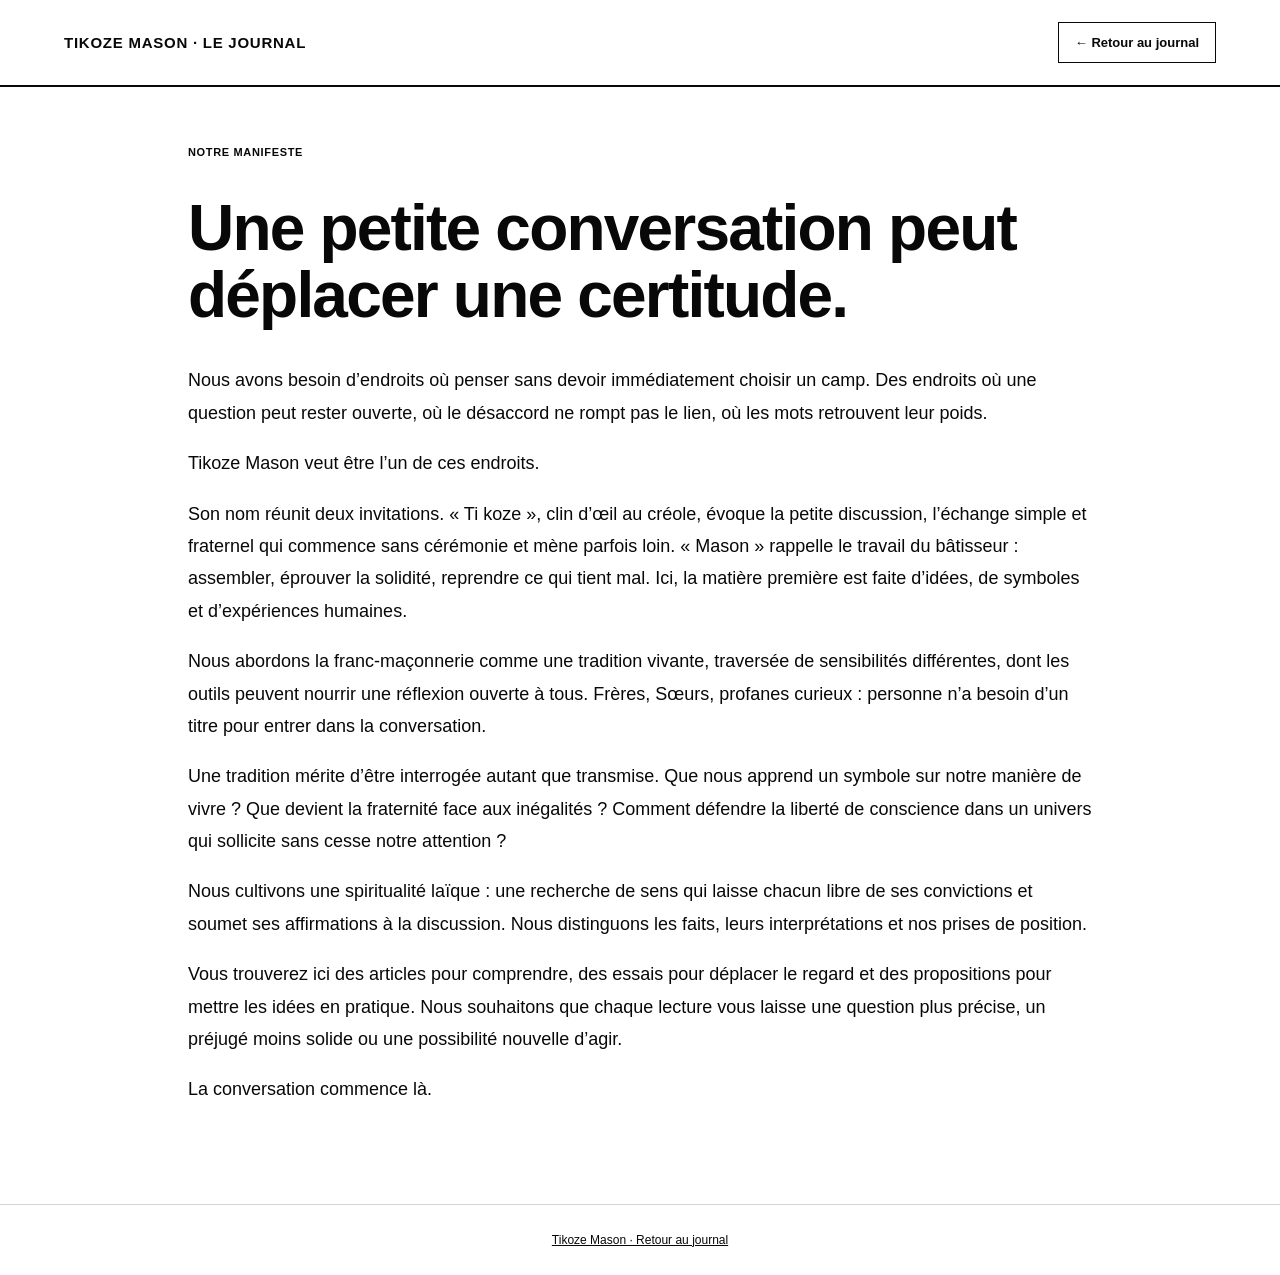
==== articles/about.html @ 8cde8f8d "Update navigation and publish full article pages" ====
<!DOCTYPE html>
<html lang="fr"><head><meta charset="utf-8"><meta name="viewport" content="width=device-width, initial-scale=1"><title>Une petite conversation peut déplacer une certitude. — Tikoze Mason</title><link rel="stylesheet" href="articles.css"></head>
<body><header class="article-header"><a class="brand" href="../index.html">TIKOZE MASON · LE JOURNAL</a><a class="back-link" href="../index.html">← Retour au journal</a></header><main class="reading" aria-labelledby="reader-title"><span class="eyebrow">Notre manifeste</span><h1 id="reader-title">Une petite conversation peut déplacer une certitude.</h1><p>Nous avons besoin d’endroits où penser sans devoir immédiatement choisir un camp. Des endroits où une question peut rester ouverte, où le désaccord ne rompt pas le lien, où les mots retrouvent leur poids.</p><p>Tikoze Mason veut être l’un de ces endroits.</p><p>Son nom réunit deux invitations. « Ti koze », clin d’œil au créole, évoque la petite discussion, l’échange simple et fraternel qui commence sans cérémonie et mène parfois loin. « Mason » rappelle le travail du bâtisseur : assembler, éprouver la solidité, reprendre ce qui tient mal. Ici, la matière première est faite d’idées, de symboles et d’expériences humaines.</p><p>Nous abordons la franc-maçonnerie comme une tradition vivante, traversée de sensibilités différentes, dont les outils peuvent nourrir une réflexion ouverte à tous. Frères, Sœurs, profanes curieux : personne n’a besoin d’un titre pour entrer dans la conversation.</p><p>Une tradition mérite d’être interrogée autant que transmise. Que nous apprend un symbole sur notre manière de vivre ? Que devient la fraternité face aux inégalités ? Comment défendre la liberté de conscience dans un univers qui sollicite sans cesse notre attention ?</p><p>Nous cultivons une spiritualité laïque : une recherche de sens qui laisse chacun libre de ses convictions et soumet ses affirmations à la discussion. Nous distinguons les faits, leurs interprétations et nos prises de position.</p><p>Vous trouverez ici des articles pour comprendre, des essais pour déplacer le regard et des propositions pour mettre les idées en pratique. Nous souhaitons que chaque lecture vous laisse une question plus précise, un préjugé moins solide ou une possibilité nouvelle d’agir.</p><p>La conversation commence là.</p></main><footer class="article-footer"><a href="../index.html">Tikoze Mason · Retour au journal</a></footer></body></html>
---- articles/articles.css ----
*{box-sizing:border-box}body{margin:0;background:#fff;color:#080808;font-family:Arial,Helvetica,sans-serif}a{color:inherit}a:focus-visible{outline:2px solid #080808;outline-offset:5px}.article-header{border-bottom:2px solid #080808;padding:22px max(5%,calc((100vw - 1280px)/2));display:flex;align-items:center;justify-content:space-between;gap:24px}.brand{text-decoration:none;font-size:15px;font-weight:800;letter-spacing:.05em}.back-link{font-size:13px;font-weight:700;text-decoration:none;border:1px solid #080808;padding:12px 16px;white-space:nowrap}.back-link:hover{background:#080808;color:#fff}.reading{max-width:960px;margin:auto;padding:55px 28px 80px}.eyebrow{font-size:11px;letter-spacing:.06em;text-transform:uppercase;font-weight:800}h1{font-size:clamp(34px,5vw,64px);font-weight:900;line-height:1.05;letter-spacing:-1.8px;margin:35px 0}h2{font-size:28px;line-height:1.3;margin-top:40px;letter-spacing:-.7px}p,li{font-size:18px;line-height:1.8}.lead{font-size:23px;font-weight:600;line-height:1.5;color:#555}blockquote{font-size:27px;line-height:1.35;font-weight:800;border-left:5px solid #080808;padding-left:24px;margin:30px 0}.note{font-size:13px;line-height:1.7;color:#555;border-top:1px solid #d5d5d5;padding-top:20px}.article-footer{border-top:1px solid #d5d5d5;padding:28px;text-align:center;font-size:12px}@media(max-width:580px){.article-header{padding:18px 5%;gap:14px}.brand{font-size:11px}.back-link{font-size:11px;padding:10px}.reading{padding:35px 6% 55px}h1{font-size:36px;letter-spacing:-1.2px}h2{font-size:25px}p,li{font-size:17px}.lead{font-size:20px}}
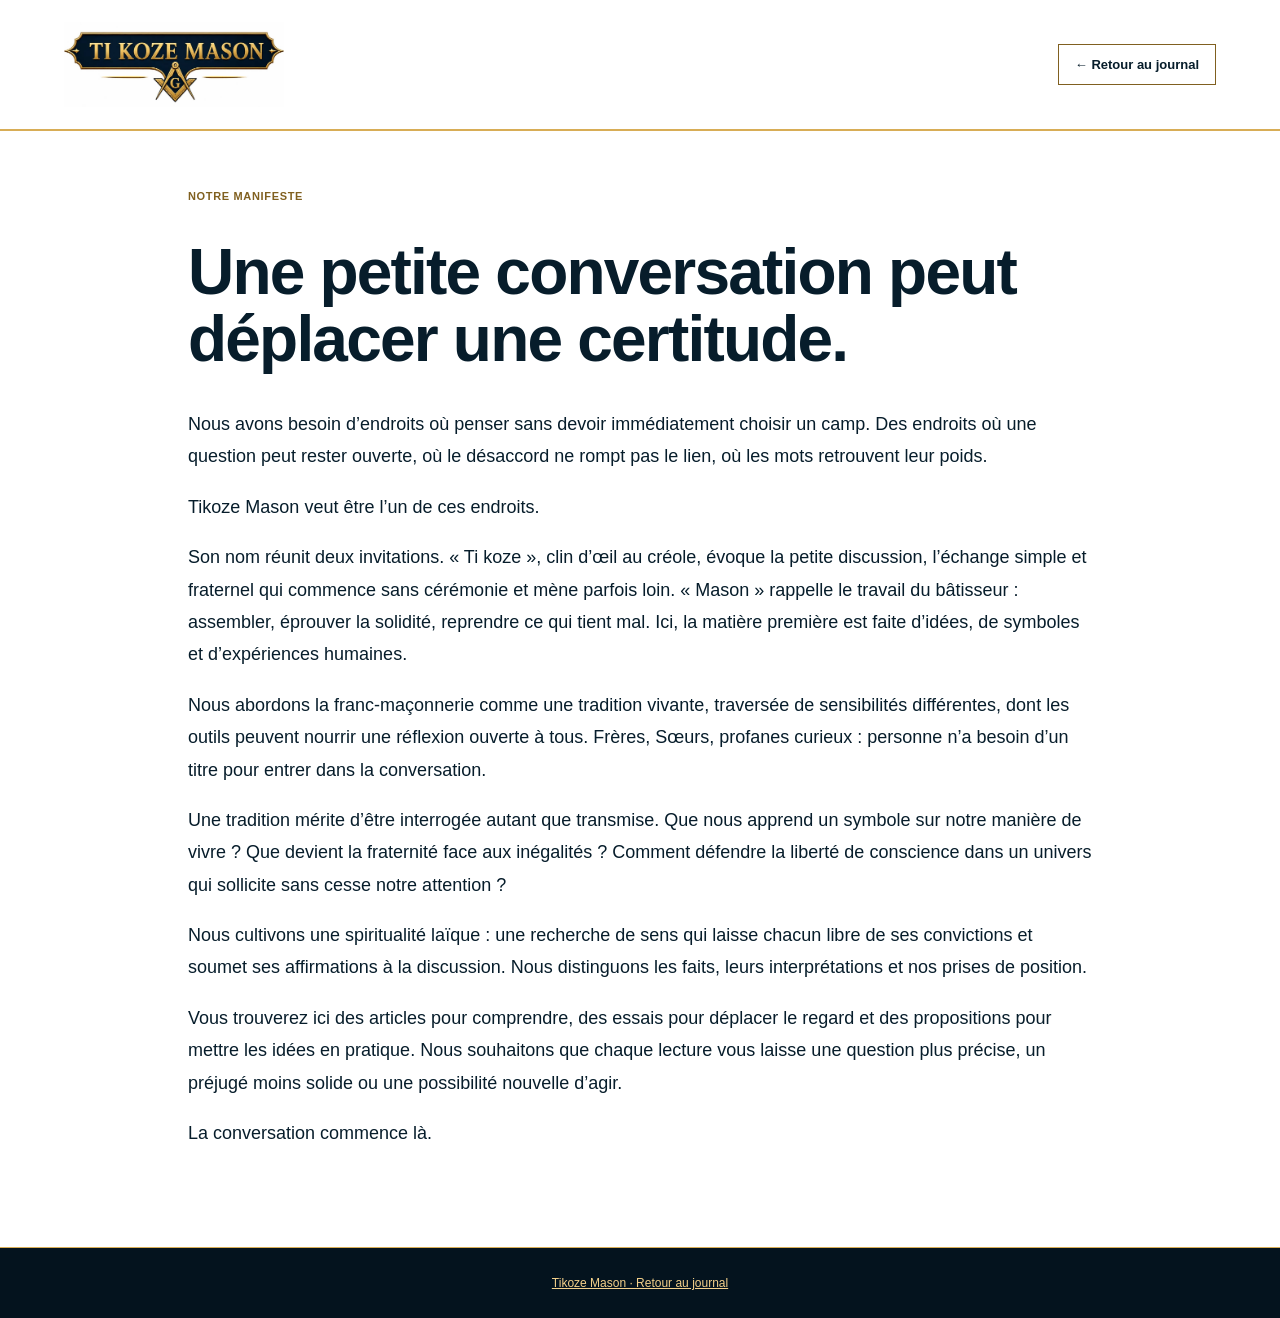
==== commit 07a6e717: "Apply navy and gold branding and updated logo" ====
--- a/articles/about.html
+++ b/articles/about.html
@@ -1,3 +1,3 @@
 <!DOCTYPE html>
 <html lang="fr"><head><meta charset="utf-8"><meta name="viewport" content="width=device-width, initial-scale=1"><title>Une petite conversation peut déplacer une certitude. — Tikoze Mason</title><link rel="stylesheet" href="articles.css"></head>
-<body><header class="article-header"><a class="brand" href="../index.html">TIKOZE MASON · LE JOURNAL</a><a class="back-link" href="../index.html">← Retour au journal</a></header><main class="reading" aria-labelledby="reader-title"><span class="eyebrow">Notre manifeste</span><h1 id="reader-title">Une petite conversation peut déplacer une certitude.</h1><p>Nous avons besoin d’endroits où penser sans devoir immédiatement choisir un camp. Des endroits où une question peut rester ouverte, où le désaccord ne rompt pas le lien, où les mots retrouvent leur poids.</p><p>Tikoze Mason veut être l’un de ces endroits.</p><p>Son nom réunit deux invitations. « Ti koze », clin d’œil au créole, évoque la petite discussion, l’échange simple et fraternel qui commence sans cérémonie et mène parfois loin. « Mason » rappelle le travail du bâtisseur : assembler, éprouver la solidité, reprendre ce qui tient mal. Ici, la matière première est faite d’idées, de symboles et d’expériences humaines.</p><p>Nous abordons la franc-maçonnerie comme une tradition vivante, traversée de sensibilités différentes, dont les outils peuvent nourrir une réflexion ouverte à tous. Frères, Sœurs, profanes curieux : personne n’a besoin d’un titre pour entrer dans la conversation.</p><p>Une tradition mérite d’être interrogée autant que transmise. Que nous apprend un symbole sur notre manière de vivre ? Que devient la fraternité face aux inégalités ? Comment défendre la liberté de conscience dans un univers qui sollicite sans cesse notre attention ?</p><p>Nous cultivons une spiritualité laïque : une recherche de sens qui laisse chacun libre de ses convictions et soumet ses affirmations à la discussion. Nous distinguons les faits, leurs interprétations et nos prises de position.</p><p>Vous trouverez ici des articles pour comprendre, des essais pour déplacer le regard et des propositions pour mettre les idées en pratique. Nous souhaitons que chaque lecture vous laisse une question plus précise, un préjugé moins solide ou une possibilité nouvelle d’agir.</p><p>La conversation commence là.</p></main><footer class="article-footer"><a href="../index.html">Tikoze Mason · Retour au journal</a></footer></body></html>
+<body><header class="article-header"><a class="brand" href="../index.html"><img class="brand-image" src="../assets/logo-tikoze-mason.jpeg" alt="Ti Koze Mason" width="1080" height="720"></a><a class="back-link" href="../index.html">← Retour au journal</a></header><main class="reading" aria-labelledby="reader-title"><span class="eyebrow">Notre manifeste</span><h1 id="reader-title">Une petite conversation peut déplacer une certitude.</h1><p>Nous avons besoin d’endroits où penser sans devoir immédiatement choisir un camp. Des endroits où une question peut rester ouverte, où le désaccord ne rompt pas le lien, où les mots retrouvent leur poids.</p><p>Tikoze Mason veut être l’un de ces endroits.</p><p>Son nom réunit deux invitations. « Ti koze », clin d’œil au créole, évoque la petite discussion, l’échange simple et fraternel qui commence sans cérémonie et mène parfois loin. « Mason » rappelle le travail du bâtisseur : assembler, éprouver la solidité, reprendre ce qui tient mal. Ici, la matière première est faite d’idées, de symboles et d’expériences humaines.</p><p>Nous abordons la franc-maçonnerie comme une tradition vivante, traversée de sensibilités différentes, dont les outils peuvent nourrir une réflexion ouverte à tous. Frères, Sœurs, profanes curieux : personne n’a besoin d’un titre pour entrer dans la conversation.</p><p>Une tradition mérite d’être interrogée autant que transmise. Que nous apprend un symbole sur notre manière de vivre ? Que devient la fraternité face aux inégalités ? Comment défendre la liberté de conscience dans un univers qui sollicite sans cesse notre attention ?</p><p>Nous cultivons une spiritualité laïque : une recherche de sens qui laisse chacun libre de ses convictions et soumet ses affirmations à la discussion. Nous distinguons les faits, leurs interprétations et nos prises de position.</p><p>Vous trouverez ici des articles pour comprendre, des essais pour déplacer le regard et des propositions pour mettre les idées en pratique. Nous souhaitons que chaque lecture vous laisse une question plus précise, un préjugé moins solide ou une possibilité nouvelle d’agir.</p><p>La conversation commence là.</p></main><footer class="article-footer"><a href="../index.html">Tikoze Mason · Retour au journal</a></footer></body></html>
--- a/articles/articles.css
+++ b/articles/articles.css
@@ -1 +1,12 @@
 *{box-sizing:border-box}body{margin:0;background:#fff;color:#080808;font-family:Arial,Helvetica,sans-serif}a{color:inherit}a:focus-visible{outline:2px solid #080808;outline-offset:5px}.article-header{border-bottom:2px solid #080808;padding:22px max(5%,calc((100vw - 1280px)/2));display:flex;align-items:center;justify-content:space-between;gap:24px}.brand{text-decoration:none;font-size:15px;font-weight:800;letter-spacing:.05em}.back-link{font-size:13px;font-weight:700;text-decoration:none;border:1px solid #080808;padding:12px 16px;white-space:nowrap}.back-link:hover{background:#080808;color:#fff}.reading{max-width:960px;margin:auto;padding:55px 28px 80px}.eyebrow{font-size:11px;letter-spacing:.06em;text-transform:uppercase;font-weight:800}h1{font-size:clamp(34px,5vw,64px);font-weight:900;line-height:1.05;letter-spacing:-1.8px;margin:35px 0}h2{font-size:28px;line-height:1.3;margin-top:40px;letter-spacing:-.7px}p,li{font-size:18px;line-height:1.8}.lead{font-size:23px;font-weight:600;line-height:1.5;color:#555}blockquote{font-size:27px;line-height:1.35;font-weight:800;border-left:5px solid #080808;padding-left:24px;margin:30px 0}.note{font-size:13px;line-height:1.7;color:#555;border-top:1px solid #d5d5d5;padding-top:20px}.article-footer{border-top:1px solid #d5d5d5;padding:28px;text-align:center;font-size:12px}@media(max-width:580px){.article-header{padding:18px 5%;gap:14px}.brand{font-size:11px}.back-link{font-size:11px;padding:10px}.reading{padding:35px 6% 55px}h1{font-size:36px;letter-spacing:-1.2px}h2{font-size:25px}p,li{font-size:17px}.lead{font-size:20px}}
+
+.article-header .brand{display:block;width:220px;max-width:50%;flex-shrink:1}.brand-image{display:block;width:100%;height:auto;aspect-ratio:2.6;object-fit:cover;object-position:center}@media(max-width:580px){.article-header .brand{width:170px}}
+
+/* Couleurs coordonnées au logo du journal. */
+:root{--navy:#071d2b;--gold:#d8ad56;--gold-dark:#806020;--line:#ded5c2}body{color:var(--navy)}
+.article-header{border-bottom-color:var(--gold)}
+.back-link{color:var(--navy);border-color:var(--gold-dark)}.back-link:hover{background:var(--navy);color:#f4d18b}
+.eyebrow{color:var(--gold-dark)}.lead,.note{color:#56646c}
+blockquote{border-left-color:var(--gold)}.note{border-top-color:var(--line)}
+.reading a{color:var(--gold-dark)}a:focus-visible{outline-color:var(--gold-dark)}
+.article-footer{background:#04131e;color:#f4d18b;border-top-color:var(--gold)}
